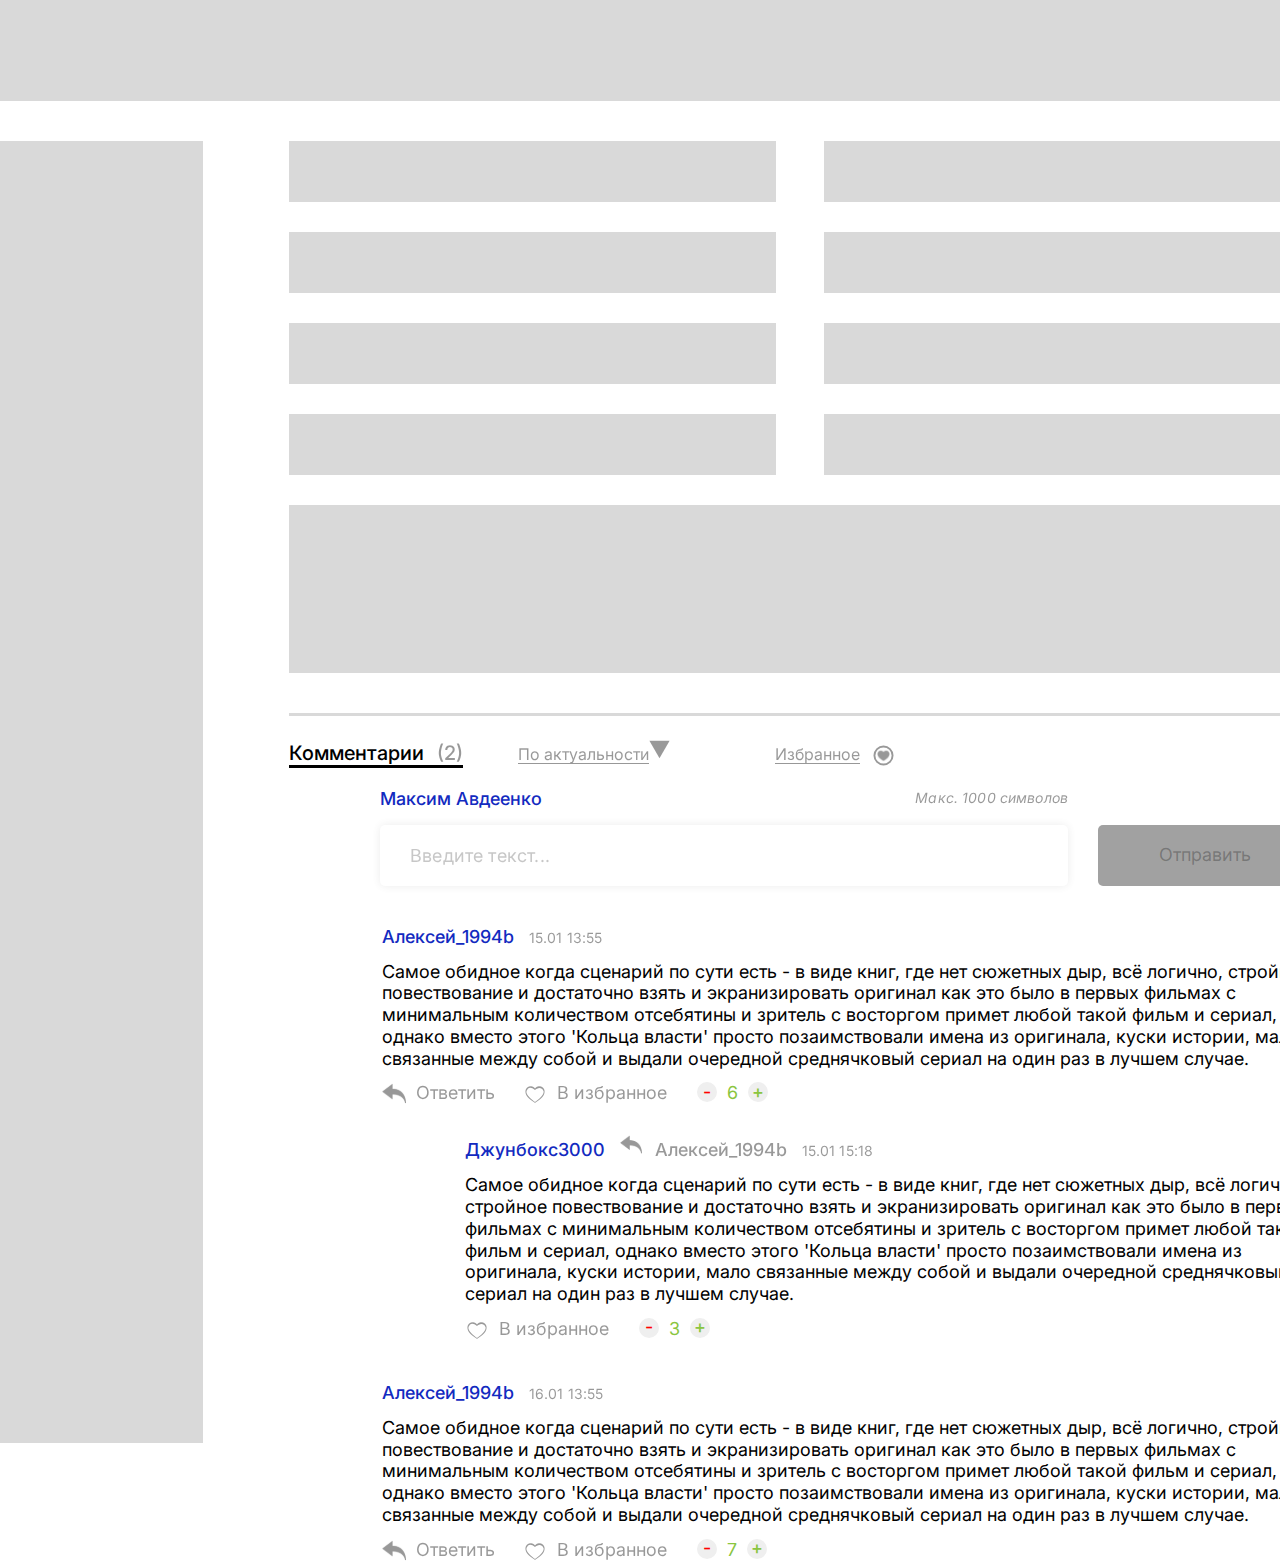
==== index.html @ 8e0c774a "Add files via upload" ====
<!DOCTYPE html>
<html lang="en">
  <head>
    <meta charset="UTF-8" />
    <meta name="viewport" content="width=device-width, initial-scale=1.0" />
    <link rel="preconnect" href="https://fonts.googleapis.com" />
    <link rel="preconnect" href="https://fonts.gstatic.com" crossorigin />
    <link
      href="https://fonts.googleapis.com/css2?family=Inter:ital,opsz,wght@0,14..32,100..900;1,14..32,100..900&family=Yeseva+One&display=swap"
      rel="stylesheet"
    />
    <link
      rel="stylesheet"
      media="screen and (min-width: 321px)"
      href="style\style.css"
    />

    <link
      rel="stylesheet"
      media="screen and (max-width: 320px)"
      href="style\styleMobile.css"
    />
    <title>Comment</title>
  </head>

  <body>
    <header></header>

    <main>
      <div class="main__left"></div>

      <div class="main__right">
        <div class="content">
          <div class="content_div_small" id="item-0"></div>
          <div class="content_div_small" id="item-1"></div>
          <div class="content_div_small" id="item-2"></div>
          <div class="content_div_small" id="item-3"></div>
          <div class="content_div_small" id="item-4"></div>
          <div class="content_div_small" id="item-5"></div>
          <div class="content_div_small" id="item-6"></div>
          <div class="content_div_small" id="item-7"></div>
          <div class="content_div_large" id="item-8"></div>
        </div>

        <div class="comments_block">
          <div class="title_comments">
            <div class="first">
              <p>Комментарии</p>
              <p>(80)</p>
            </div>
            <div class="sort_count">
              <div class="sort_name">
                <p>По количеству оценок</p>
                <img src="images\Arrow 1.svg" alt="strela" />
              </div>
              <div class="sort_btn">
                <div id="date">
                  <img src="images\check.png" alt="check" />
                  <p>По дате</p>
                </div>
                <div id="count_likes">
                  <img src="images\check.png" alt="check" />
                  <p>По количеству оценок</p>
                </div>
                <div id="actual">
                  <img src="images\check.png" alt="check" />
                  <p>По актуальности</p>
                </div>
                <div id="count_answers">
                  <img src="images\check.png" alt="check" />
                  <p>По количеству ответов</p>
                </div>
              </div>
            </div>
            <div class="favorites">
              <p>Избранное</p>
              <img src="images\Group 1171274238.svg" alt="hard" />
            </div>
          </div>

          <div class="comment_author blockFetch">
            <div class="avatar_author">
              <!-- <img src="images\author1.png" alt="author1" /> -->
            </div>
            <div class="text_on_message">
              <div class="name_author"><p>Максим Авдеенко</p></div>
              <div class="max_text"><p>Макс. 1000 символов</p></div>
            </div>
            <div class="form_send">
              <form id="send_comment">
                <label>
                  <input
                    class="message"
                    type="text"
                    placeholder="Введите текст..."
                    maxlength="1000"
                  />
                </label>
              </form>
            </div>
            <button class="send" type="submit" form="send_comment" disabled>
              Отправить
            </button>
          </div>

          <div class="allcomments">
            <div class="comment_people blockFetch">
              <div class="author_and_message">
                <div class="avatar_author">
                  <!-- <img src="images\author2.png" alt="author2" /> -->
                </div>
                <div class="author_and_text">
                  <div class="name_author"><p>Алексей_1994b</p></div>
                  <div class="date_and_time"><p>15.01 13:55</p></div>
                </div>
                <div class="comment_text">
                  <p>
                    Самое обидное когда сценарий по сути есть - в виде книг, где
                    нет сюжетных дыр, всё логично, стройное повествование и
                    достаточно взять и экранизировать оригинал как это было в
                    первых фильмах с минимальным количеством отсебятины и
                    зритель с восторгом примет любой такой фильм и сериал,
                    однако вместо этого 'Кольца власти' просто позаимствовали
                    имена из оригинала, куски истории, мало связанные между
                    собой и выдали очередной среднячковый сериал на один раз в
                    лучшем случае.
                  </p>
                </div>
                <div class="under_text">
                  <div>
                    <img src="images\otvet.svg" alt="otvet" />
                    <p>Ответить</p>
                  </div>
                  <div>
                    <img src="images\izbran.svg" alt="izbran" />
                    <p>В избранное</p>
                  </div>
                  <div>
                    <button>-</button>
                    <p class="number_likes">6</p>
                    <button>+</button>
                  </div>
                </div>
              </div>

              <div class="answer blockFetch">
                <div class="author_and_message">
                  <div class="avatar_author">
                    <!-- <img src="images\author3.png" alt="author3" /> -->
                  </div>
                  <div class="author_and_text author_and_text_answer">
                    <div class="name_author"><p>Джунбокс3000</p></div>
                    <div class="img_and_author">
                      <img src="images\otvet.svg" alt="otvet" />
                      <div class="name_author previously">
                        <p>Алексей_1994b</p>
                      </div>
                    </div>
                    <div class="date_and_time"><p>15.01 15:18</p></div>
                  </div>
                  <div class="comment_text">
                    <p>
                      Самое обидное когда сценарий по сути есть - в виде книг,
                      где нет сюжетных дыр, всё логично, стройное повествование
                      и достаточно взять и экранизировать оригинал как это было
                      в первых фильмах с минимальным количеством отсебятины и
                      зритель с восторгом примет любой такой фильм и сериал,
                      однако вместо этого 'Кольца власти' просто позаимствовали
                      имена из оригинала, куски истории, мало связанные между
                      собой и выдали очередной среднячковый сериал на один раз в
                      лучшем случае.
                    </p>
                  </div>
                  <div class="under_text under_text_answer">
                    <div>
                      <img src="images\izbran.svg" alt="izbran" />
                      <p>В избранное</p>
                    </div>
                    <div>
                      <button>-</button>
                      <p>3</p>
                      <button>+</button>
                    </div>
                  </div>
                </div>
              </div>
            </div>

            <div class="comment_people blockFetch">
              <div class="author_and_message">
                <div class="avatar_author">
                  <!-- <img src="images\author2.png" alt="author2" /> -->
                </div>
                <div class="author_and_text">
                  <div class="name_author"><p>Алексей_1994b</p></div>
                  <div class="date_and_time"><p>16.01 13:55</p></div>
                </div>
                <div class="comment_text">
                  <p>
                    Самое обидное когда сценарий по сути есть - в виде книг, где
                    нет сюжетных дыр, всё логично, стройное повествование и
                    достаточно взять и экранизировать оригинал как это было в
                    первых фильмах с минимальным количеством отсебятины и
                    зритель с восторгом примет любой такой фильм и сериал,
                    однако вместо этого 'Кольца власти' просто позаимствовали
                    имена из оригинала, куски истории, мало связанные между
                    собой и выдали очередной среднячковый сериал на один раз в
                    лучшем случае.
                  </p>
                </div>
                <div class="under_text">
                  <div>
                    <img src="images\otvet.svg" alt="otvet" />
                    <p>Ответить</p>
                  </div>
                  <div>
                    <img src="images\izbran.svg" alt="izbran" />
                    <p>В избранное</p>
                  </div>
                  <div>
                    <button>-</button>
                    <p class="number_likes">7</p>
                    <button>+</button>
                  </div>
                </div>
              </div>
            </div>
          </div>

          <div class="parent"></div>
        </div>
      </div>
    </main>

    <footer></footer>

    <script src="script.js"></script>
  </body>
</html>
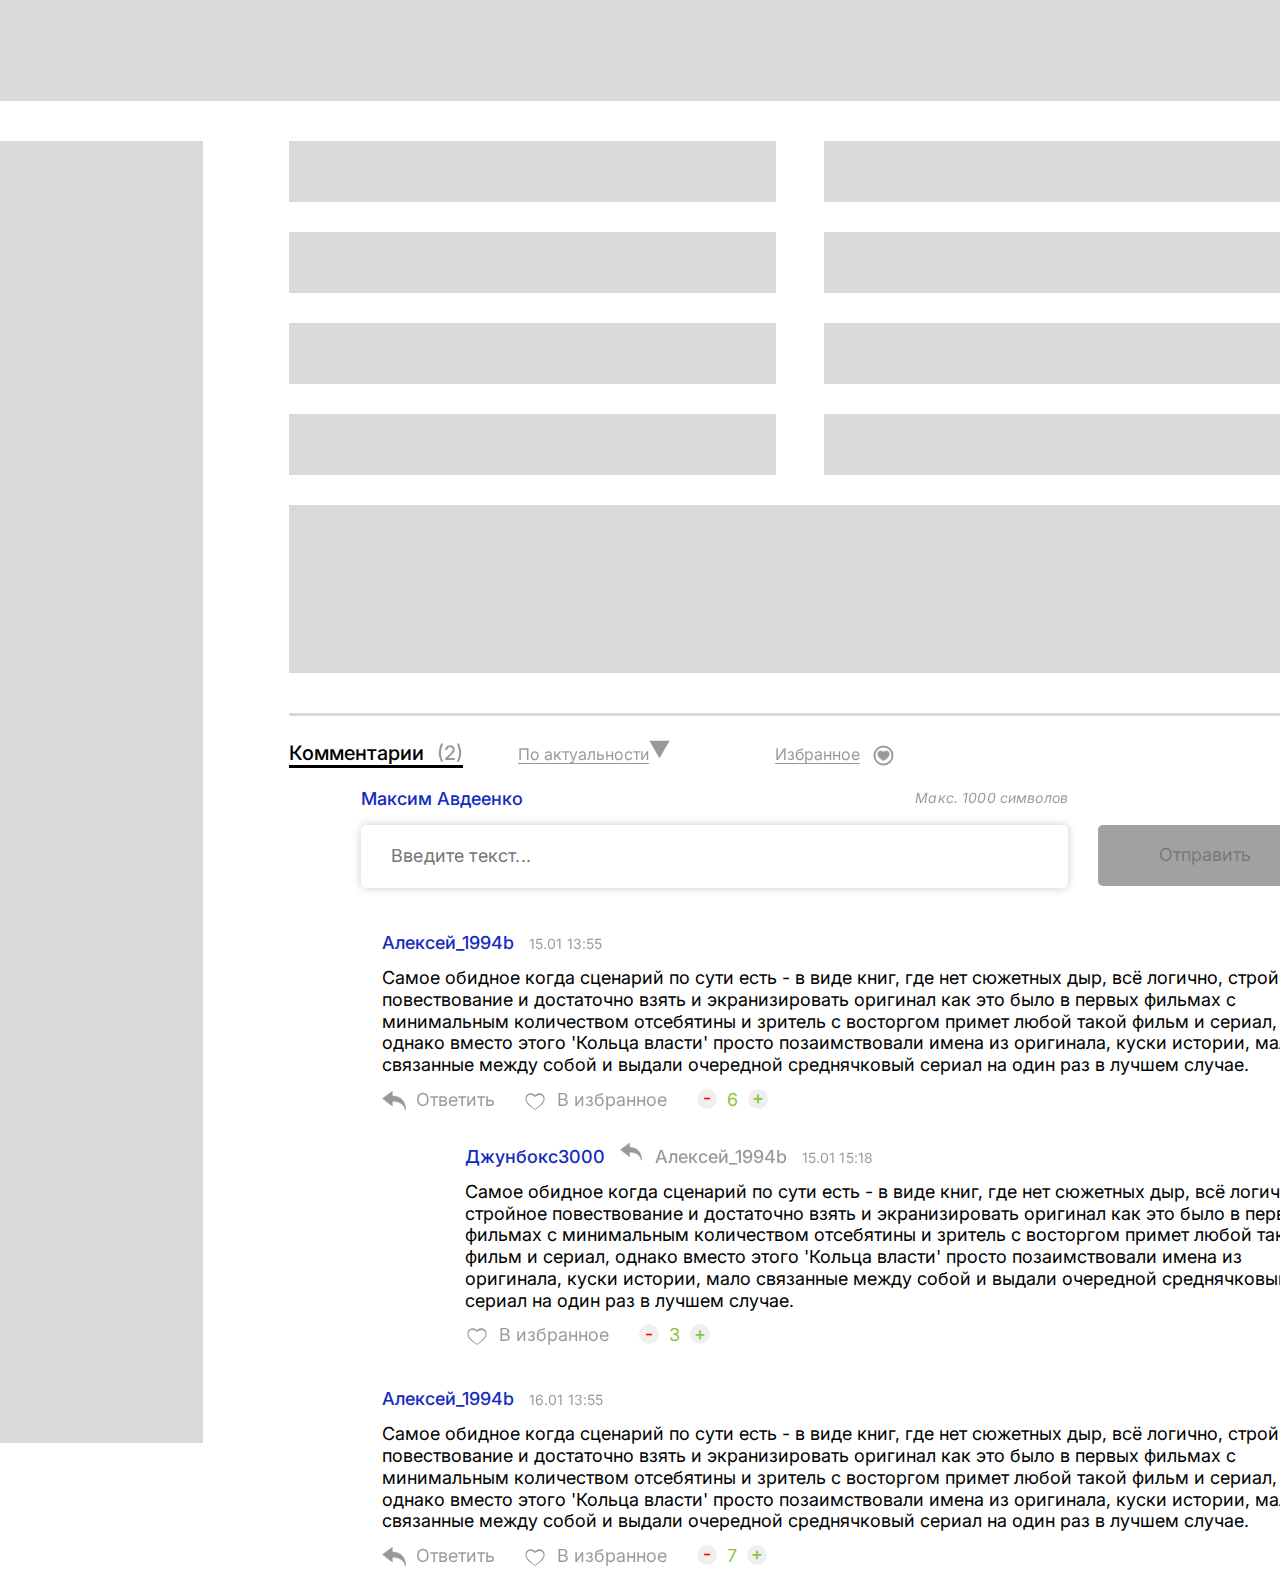
==== commit e5c6b65e: "Add files via upload" ====
--- a/index.html
+++ b/index.html
@@ -5,21 +5,10 @@
     <meta name="viewport" content="width=device-width, initial-scale=1.0" />
     <link rel="preconnect" href="https://fonts.googleapis.com" />
     <link rel="preconnect" href="https://fonts.gstatic.com" crossorigin />
-    <link
-      href="https://fonts.googleapis.com/css2?family=Inter:ital,opsz,wght@0,14..32,100..900;1,14..32,100..900&family=Yeseva+One&display=swap"
-      rel="stylesheet"
-    />
-    <link
-      rel="stylesheet"
-      media="screen and (min-width: 321px)"
-      href="style\style.css"
-    />
-
-    <link
-      rel="stylesheet"
-      media="screen and (max-width: 320px)"
-      href="style\styleMobile.css"
-    />
+    <link href="https://fonts.googleapis.com/css2?family=Inter:ital,opsz,wght@0,14..32,100..900;1,14..32,100..900&family=Yeseva+One&display=swap" rel="stylesheet" />
+    <link rel="stylesheet" media="screen and (min-width: 321px)" href="style\style.css" />
+
+    <link rel="stylesheet" media="screen and (max-width: 320px)" href="style\styleMobile.css" />
     <title>Comment</title>
   </head>
 
@@ -86,21 +75,15 @@
               <div class="name_author"><p>Максим Авдеенко</p></div>
               <div class="max_text"><p>Макс. 1000 символов</p></div>
             </div>
+            <div class="warning_text"><p>Слишком длинное сообщение</p></div>
             <div class="form_send">
               <form id="send_comment">
                 <label>
-                  <input
-                    class="message"
-                    type="text"
-                    placeholder="Введите текст..."
-                    maxlength="1000"
-                  />
+                  <textarea class="message" type="text" placeholder="Введите текст..."></textarea>
                 </label>
               </form>
             </div>
-            <button class="send" type="submit" form="send_comment" disabled>
-              Отправить
-            </button>
+            <button class="send" type="submit" form="send_comment" disabled>Отправить</button>
           </div>
 
           <div class="allcomments">
@@ -115,15 +98,8 @@
                 </div>
                 <div class="comment_text">
                   <p>
-                    Самое обидное когда сценарий по сути есть - в виде книг, где
-                    нет сюжетных дыр, всё логично, стройное повествование и
-                    достаточно взять и экранизировать оригинал как это было в
-                    первых фильмах с минимальным количеством отсебятины и
-                    зритель с восторгом примет любой такой фильм и сериал,
-                    однако вместо этого 'Кольца власти' просто позаимствовали
-                    имена из оригинала, куски истории, мало связанные между
-                    собой и выдали очередной среднячковый сериал на один раз в
-                    лучшем случае.
+                    Самое обидное когда сценарий по сути есть - в виде книг, где нет сюжетных дыр, всё логично, стройное повествование и достаточно взять и экранизировать оригинал как это было в первых фильмах с минимальным количеством отсебятины и зритель с восторгом примет любой такой фильм и
+                    сериал, однако вместо этого 'Кольца власти' просто позаимствовали имена из оригинала, куски истории, мало связанные между собой и выдали очередной среднячковый сериал на один раз в лучшем случае.
                   </p>
                 </div>
                 <div class="under_text">
@@ -160,15 +136,8 @@
                   </div>
                   <div class="comment_text">
                     <p>
-                      Самое обидное когда сценарий по сути есть - в виде книг,
-                      где нет сюжетных дыр, всё логично, стройное повествование
-                      и достаточно взять и экранизировать оригинал как это было
-                      в первых фильмах с минимальным количеством отсебятины и
-                      зритель с восторгом примет любой такой фильм и сериал,
-                      однако вместо этого 'Кольца власти' просто позаимствовали
-                      имена из оригинала, куски истории, мало связанные между
-                      собой и выдали очередной среднячковый сериал на один раз в
-                      лучшем случае.
+                      Самое обидное когда сценарий по сути есть - в виде книг, где нет сюжетных дыр, всё логично, стройное повествование и достаточно взять и экранизировать оригинал как это было в первых фильмах с минимальным количеством отсебятины и зритель с восторгом примет любой такой фильм и
+                      сериал, однако вместо этого 'Кольца власти' просто позаимствовали имена из оригинала, куски истории, мало связанные между собой и выдали очередной среднячковый сериал на один раз в лучшем случае.
                     </p>
                   </div>
                   <div class="under_text under_text_answer">
@@ -197,15 +166,8 @@
                 </div>
                 <div class="comment_text">
                   <p>
-                    Самое обидное когда сценарий по сути есть - в виде книг, где
-                    нет сюжетных дыр, всё логично, стройное повествование и
-                    достаточно взять и экранизировать оригинал как это было в
-                    первых фильмах с минимальным количеством отсебятины и
-                    зритель с восторгом примет любой такой фильм и сериал,
-                    однако вместо этого 'Кольца власти' просто позаимствовали
-                    имена из оригинала, куски истории, мало связанные между
-                    собой и выдали очередной среднячковый сериал на один раз в
-                    лучшем случае.
+                    Самое обидное когда сценарий по сути есть - в виде книг, где нет сюжетных дыр, всё логично, стройное повествование и достаточно взять и экранизировать оригинал как это было в первых фильмах с минимальным количеством отсебятины и зритель с восторгом примет любой такой фильм и
+                    сериал, однако вместо этого 'Кольца власти' просто позаимствовали имена из оригинала, куски истории, мало связанные между собой и выдали очередной среднячковый сериал на один раз в лучшем случае.
                   </p>
                 </div>
                 <div class="under_text">
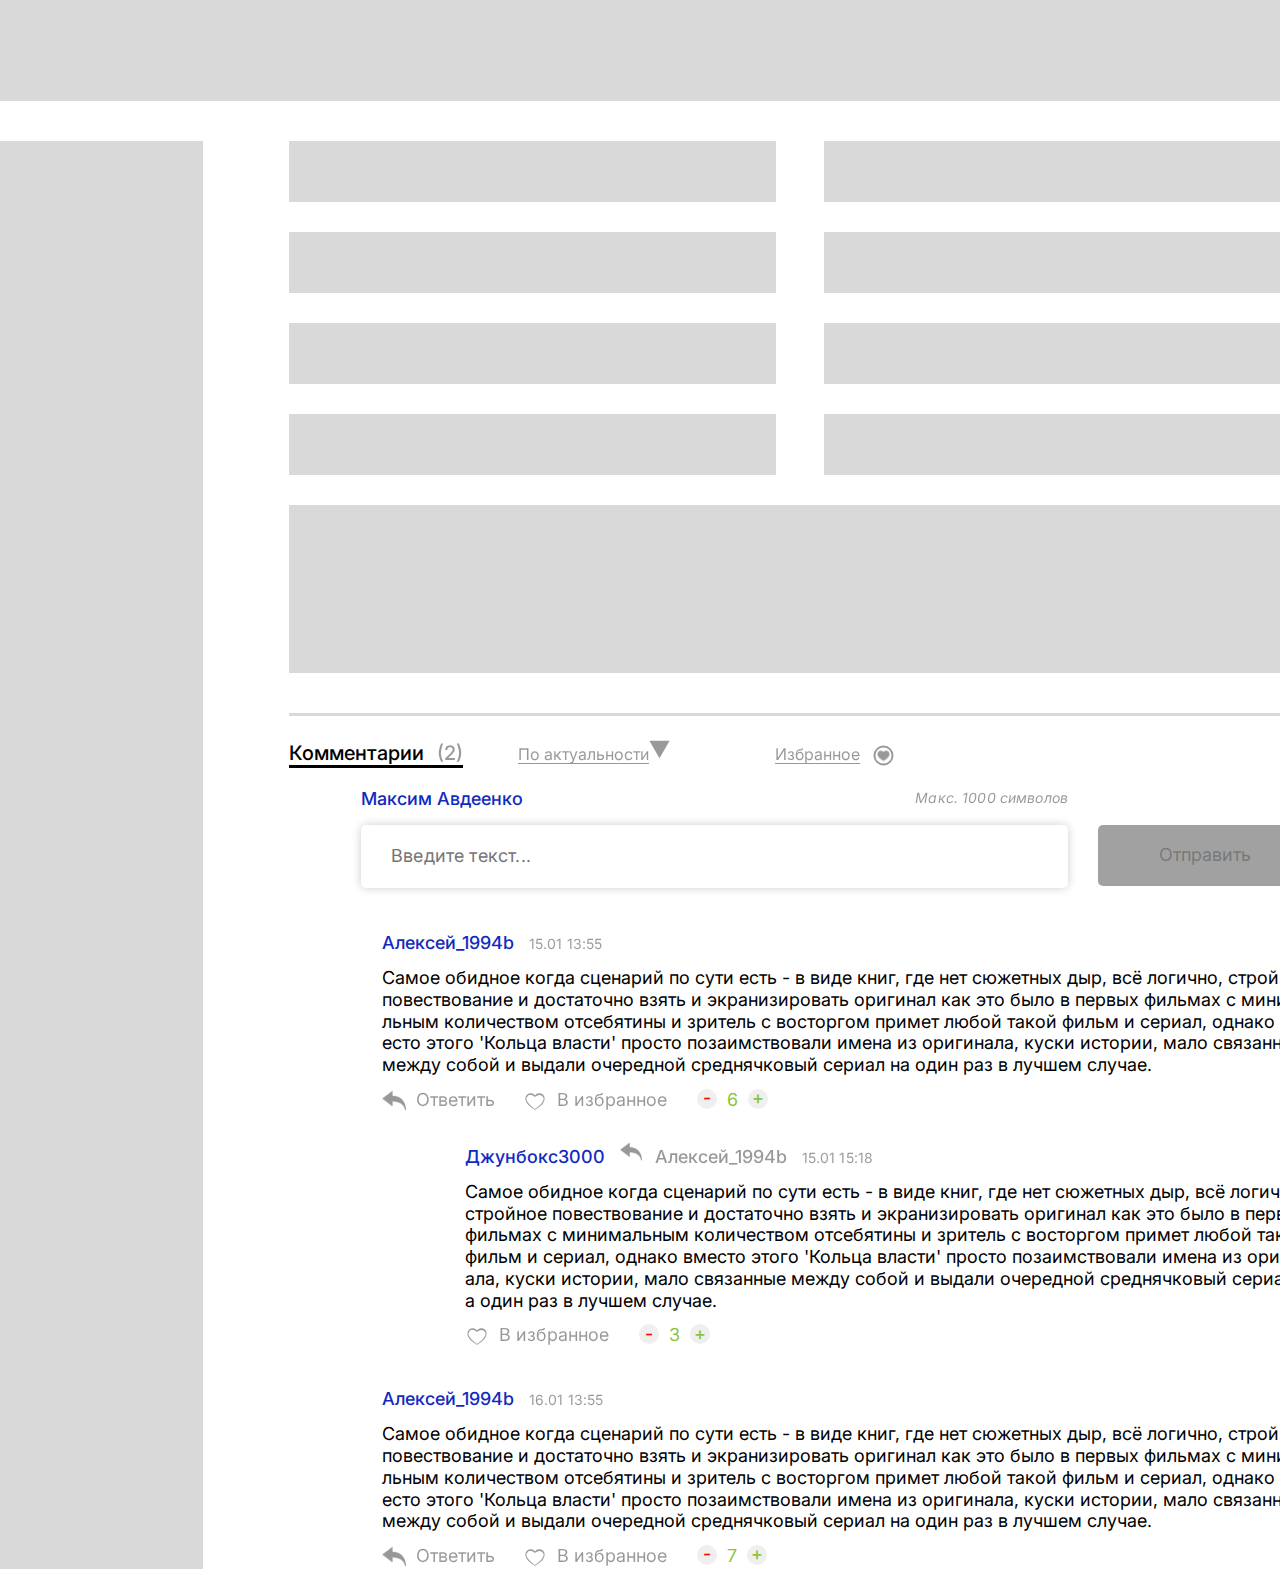
==== commit ad46b3df: "Add files via upload" ====
--- a/index.html
+++ b/index.html
@@ -68,11 +68,9 @@
           </div>
 
           <div class="comment_author blockFetch">
-            <div class="avatar_author">
-              <!-- <img src="images\author1.png" alt="author1" /> -->
-            </div>
+            <div id="avatar" class="avatar_author"></div>
             <div class="text_on_message">
-              <div class="name_author"><p>Максим Авдеенко</p></div>
+              <div id="name" class="name_author"><p>Максим Авдеенко</p></div>
               <div class="max_text"><p>Макс. 1000 символов</p></div>
             </div>
             <div class="warning_text"><p>Слишком длинное сообщение</p></div>
@@ -83,7 +81,7 @@
                 </label>
               </form>
             </div>
-            <button class="send" type="submit" form="send_comment" disabled>Отправить</button>
+            <button class="send" type="button" form="send_comment" disabled>Отправить</button>
           </div>
 
           <div class="allcomments">
@@ -103,7 +101,7 @@
                   </p>
                 </div>
                 <div class="under_text">
-                  <div>
+                  <div class="button_answer">
                     <img src="images\otvet.svg" alt="otvet" />
                     <p>Ответить</p>
                   </div>
@@ -171,7 +169,7 @@
                   </p>
                 </div>
                 <div class="under_text">
-                  <div>
+                  <div class="button_answer">
                     <img src="images\otvet.svg" alt="otvet" />
                     <p>Ответить</p>
                   </div>
@@ -188,8 +186,6 @@
               </div>
             </div>
           </div>
-
-          <div class="parent"></div>
         </div>
       </div>
     </main>
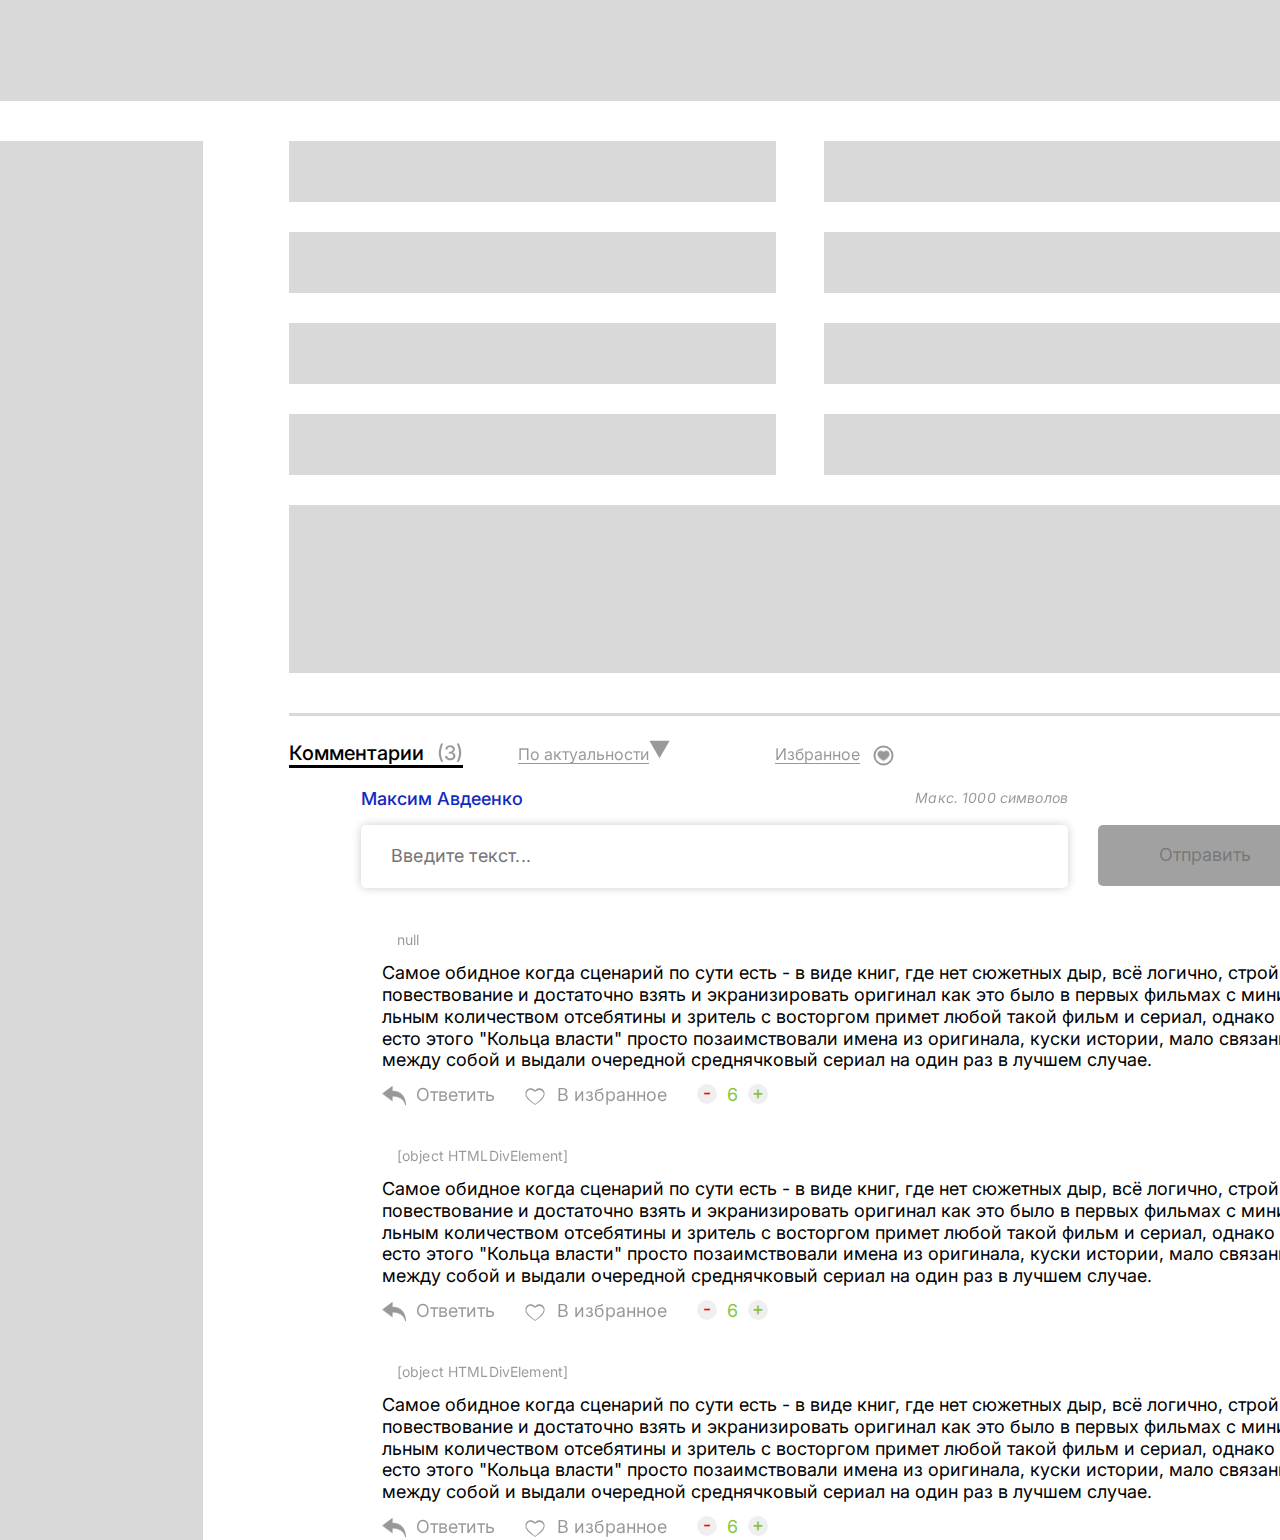
==== commit 0e1ff960: "Add files via upload" ====
--- a/index.html
+++ b/index.html
@@ -5,10 +5,21 @@
     <meta name="viewport" content="width=device-width, initial-scale=1.0" />
     <link rel="preconnect" href="https://fonts.googleapis.com" />
     <link rel="preconnect" href="https://fonts.gstatic.com" crossorigin />
-    <link href="https://fonts.googleapis.com/css2?family=Inter:ital,opsz,wght@0,14..32,100..900;1,14..32,100..900&family=Yeseva+One&display=swap" rel="stylesheet" />
-    <link rel="stylesheet" media="screen and (min-width: 321px)" href="style\style.css" />
-
-    <link rel="stylesheet" media="screen and (max-width: 320px)" href="style\styleMobile.css" />
+    <link
+      href="https://fonts.googleapis.com/css2?family=Inter:ital,opsz,wght@0,14..32,100..900;1,14..32,100..900&family=Yeseva+One&display=swap"
+      rel="stylesheet"
+    />
+    <link
+      rel="stylesheet"
+      media="screen and (min-width: 321px)"
+      href="style\style.css"
+    />
+
+    <link
+      rel="stylesheet"
+      media="screen and (max-width: 320px)"
+      href="style\styleMobile.css"
+    />
     <title>Comment</title>
   </head>
 
@@ -77,27 +88,38 @@
             <div class="form_send">
               <form id="send_comment">
                 <label>
-                  <textarea class="message" type="text" placeholder="Введите текст..."></textarea>
+                  <textarea
+                    class="message"
+                    type="text"
+                    placeholder="Введите текст..."
+                  ></textarea>
                 </label>
               </form>
             </div>
-            <button class="send" type="button" form="send_comment" disabled>Отправить</button>
+            <button class="send" type="button" form="send_comment" disabled>
+              Отправить
+            </button>
           </div>
 
           <div class="allcomments">
-            <div class="comment_people blockFetch">
+            <!-- <div class="comment_people blockFetch">
               <div class="author_and_message">
-                <div class="avatar_author">
-                  <!-- <img src="images\author2.png" alt="author2" /> -->
-                </div>
+                <div class="avatar_author"></div>
                 <div class="author_and_text">
                   <div class="name_author"><p>Алексей_1994b</p></div>
                   <div class="date_and_time"><p>15.01 13:55</p></div>
                 </div>
                 <div class="comment_text">
                   <p>
-                    Самое обидное когда сценарий по сути есть - в виде книг, где нет сюжетных дыр, всё логично, стройное повествование и достаточно взять и экранизировать оригинал как это было в первых фильмах с минимальным количеством отсебятины и зритель с восторгом примет любой такой фильм и
-                    сериал, однако вместо этого 'Кольца власти' просто позаимствовали имена из оригинала, куски истории, мало связанные между собой и выдали очередной среднячковый сериал на один раз в лучшем случае.
+                    Самое обидное когда сценарий по сути есть - в виде книг, где
+                    нет сюжетных дыр, всё логично, стройное повествование и
+                    достаточно взять и экранизировать оригинал как это было в
+                    первых фильмах с минимальным количеством отсебятины и
+                    зритель с восторгом примет любой такой фильм и сериал,
+                    однако вместо этого 'Кольца власти' просто позаимствовали
+                    имена из оригинала, куски истории, мало связанные между
+                    собой и выдали очередной среднячковый сериал на один раз в
+                    лучшем случае.
                   </p>
                 </div>
                 <div class="under_text">
@@ -115,13 +137,11 @@
                     <button>+</button>
                   </div>
                 </div>
-              </div>
-
-              <div class="answer blockFetch">
+              </div> -->
+
+            <!-- <div class="answer blockFetch">
                 <div class="author_and_message">
-                  <div class="avatar_author">
-                    <!-- <img src="images\author3.png" alt="author3" /> -->
-                  </div>
+                  <div class="avatar_author"></div>
                   <div class="author_and_text author_and_text_answer">
                     <div class="name_author"><p>Джунбокс3000</p></div>
                     <div class="img_and_author">
@@ -134,8 +154,15 @@
                   </div>
                   <div class="comment_text">
                     <p>
-                      Самое обидное когда сценарий по сути есть - в виде книг, где нет сюжетных дыр, всё логично, стройное повествование и достаточно взять и экранизировать оригинал как это было в первых фильмах с минимальным количеством отсебятины и зритель с восторгом примет любой такой фильм и
-                      сериал, однако вместо этого 'Кольца власти' просто позаимствовали имена из оригинала, куски истории, мало связанные между собой и выдали очередной среднячковый сериал на один раз в лучшем случае.
+                      Самое обидное когда сценарий по сути есть - в виде книг,
+                      где нет сюжетных дыр, всё логично, стройное повествование
+                      и достаточно взять и экранизировать оригинал как это было
+                      в первых фильмах с минимальным количеством отсебятины и
+                      зритель с восторгом примет любой такой фильм и сериал,
+                      однако вместо этого 'Кольца власти' просто позаимствовали
+                      имена из оригинала, куски истории, мало связанные между
+                      собой и выдали очередной среднячковый сериал на один раз в
+                      лучшем случае.
                     </p>
                   </div>
                   <div class="under_text under_text_answer">
@@ -151,21 +178,26 @@
                   </div>
                 </div>
               </div>
-            </div>
-
-            <div class="comment_people blockFetch">
+            </div> -->
+
+            <!-- <div class="comment_people blockFetch">
               <div class="author_and_message">
-                <div class="avatar_author">
-                  <!-- <img src="images\author2.png" alt="author2" /> -->
-                </div>
+                <div class="avatar_author"></div>
                 <div class="author_and_text">
                   <div class="name_author"><p>Алексей_1994b</p></div>
                   <div class="date_and_time"><p>16.01 13:55</p></div>
                 </div>
                 <div class="comment_text">
                   <p>
-                    Самое обидное когда сценарий по сути есть - в виде книг, где нет сюжетных дыр, всё логично, стройное повествование и достаточно взять и экранизировать оригинал как это было в первых фильмах с минимальным количеством отсебятины и зритель с восторгом примет любой такой фильм и
-                    сериал, однако вместо этого 'Кольца власти' просто позаимствовали имена из оригинала, куски истории, мало связанные между собой и выдали очередной среднячковый сериал на один раз в лучшем случае.
+                    Самое обидное когда сценарий по сути есть - в виде книг, где
+                    нет сюжетных дыр, всё логично, стройное повествование и
+                    достаточно взять и экранизировать оригинал как это было в
+                    первых фильмах с минимальным количеством отсебятины и
+                    зритель с восторгом примет любой такой фильм и сериал,
+                    однако вместо этого 'Кольца власти' просто позаимствовали
+                    имена из оригинала, куски истории, мало связанные между
+                    собой и выдали очередной среднячковый сериал на один раз в
+                    лучшем случае.
                   </p>
                 </div>
                 <div class="under_text">
@@ -184,7 +216,7 @@
                   </div>
                 </div>
               </div>
-            </div>
+            </div> -->
           </div>
         </div>
       </div>
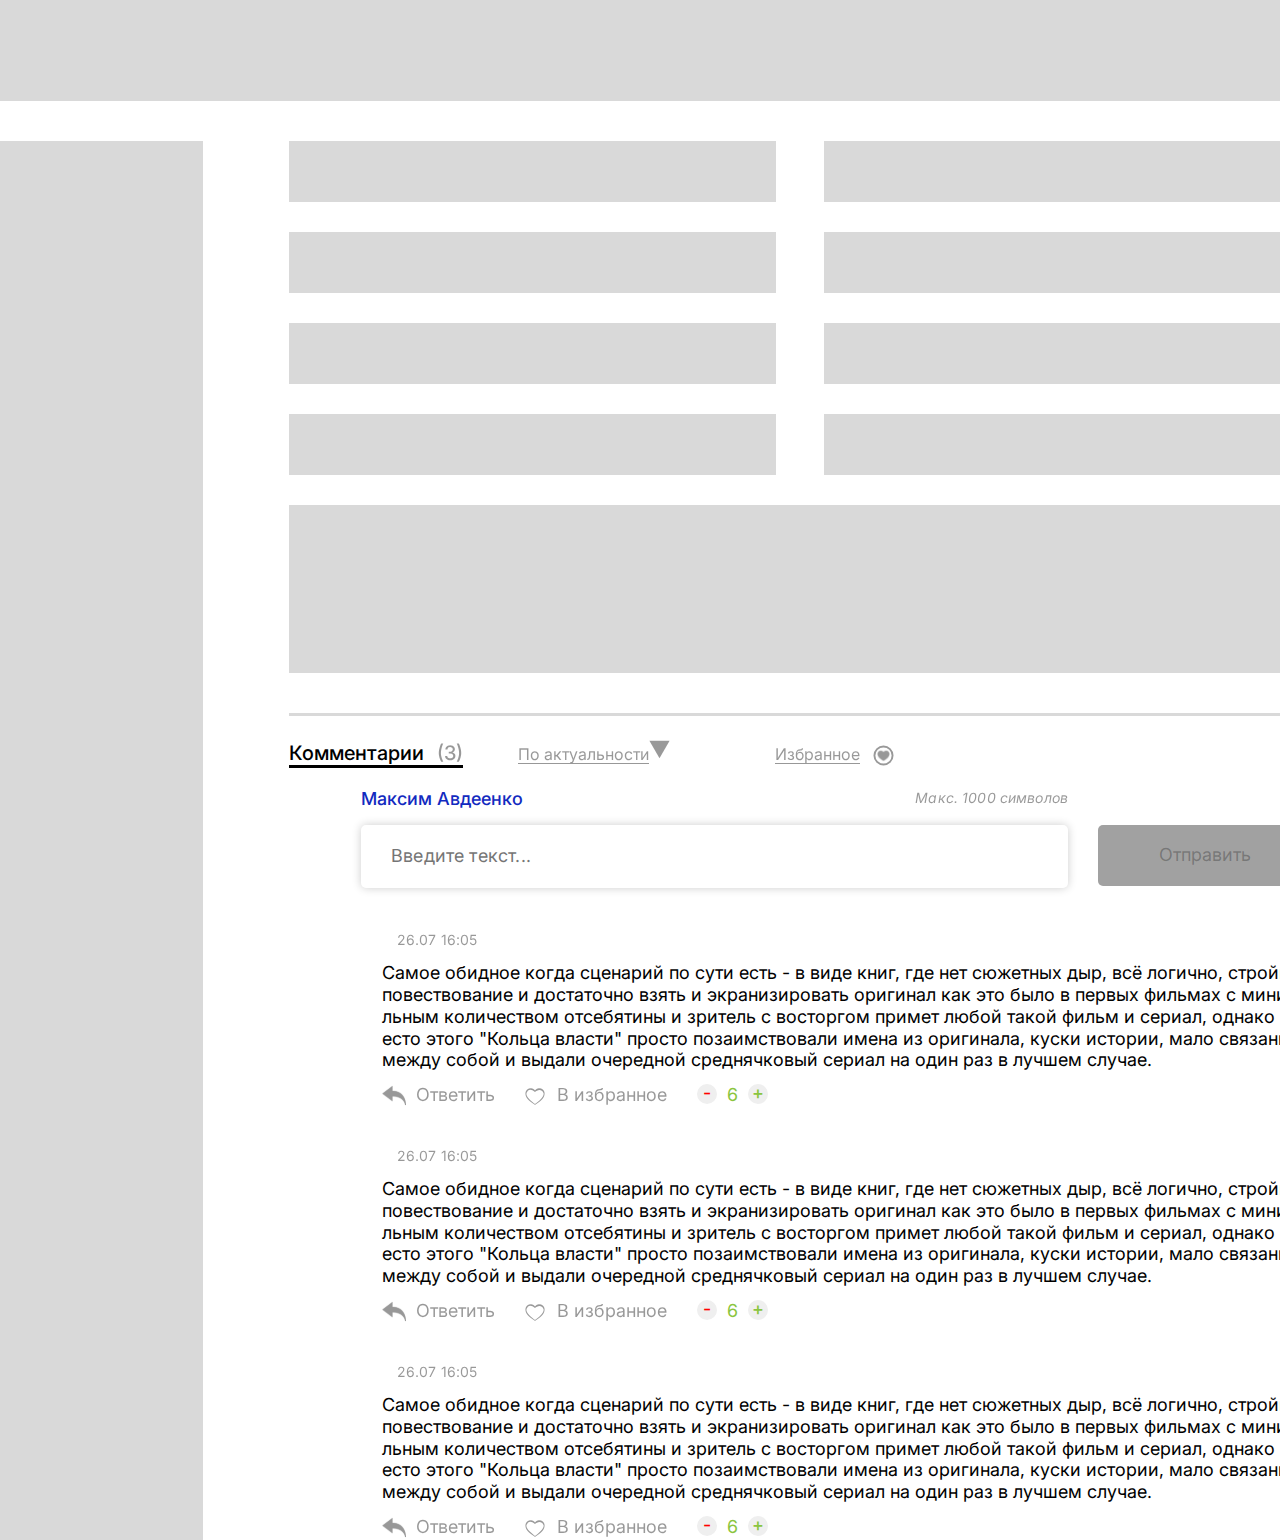
==== commit 21439634: "Add files via upload" ====
--- a/index.html
+++ b/index.html
@@ -5,21 +5,10 @@
     <meta name="viewport" content="width=device-width, initial-scale=1.0" />
     <link rel="preconnect" href="https://fonts.googleapis.com" />
     <link rel="preconnect" href="https://fonts.gstatic.com" crossorigin />
-    <link
-      href="https://fonts.googleapis.com/css2?family=Inter:ital,opsz,wght@0,14..32,100..900;1,14..32,100..900&family=Yeseva+One&display=swap"
-      rel="stylesheet"
-    />
-    <link
-      rel="stylesheet"
-      media="screen and (min-width: 321px)"
-      href="style\style.css"
-    />
-
-    <link
-      rel="stylesheet"
-      media="screen and (max-width: 320px)"
-      href="style\styleMobile.css"
-    />
+    <link href="https://fonts.googleapis.com/css2?family=Inter:ital,opsz,wght@0,14..32,100..900;1,14..32,100..900&family=Yeseva+One&display=swap" rel="stylesheet" />
+    <link rel="stylesheet" media="screen and (min-width: 321px)" href="style\style.css" />
+
+    <link rel="stylesheet" media="screen and (max-width: 320px)" href="style\styleMobile.css" />
     <title>Comment</title>
   </head>
 
@@ -88,17 +77,11 @@
             <div class="form_send">
               <form id="send_comment">
                 <label>
-                  <textarea
-                    class="message"
-                    type="text"
-                    placeholder="Введите текст..."
-                  ></textarea>
+                  <textarea class="message" type="text" placeholder="Введите текст..."></textarea>
                 </label>
               </form>
             </div>
-            <button class="send" type="button" form="send_comment" disabled>
-              Отправить
-            </button>
+            <button class="send" type="button" form="send_comment" disabled>Отправить</button>
           </div>
 
           <div class="allcomments">
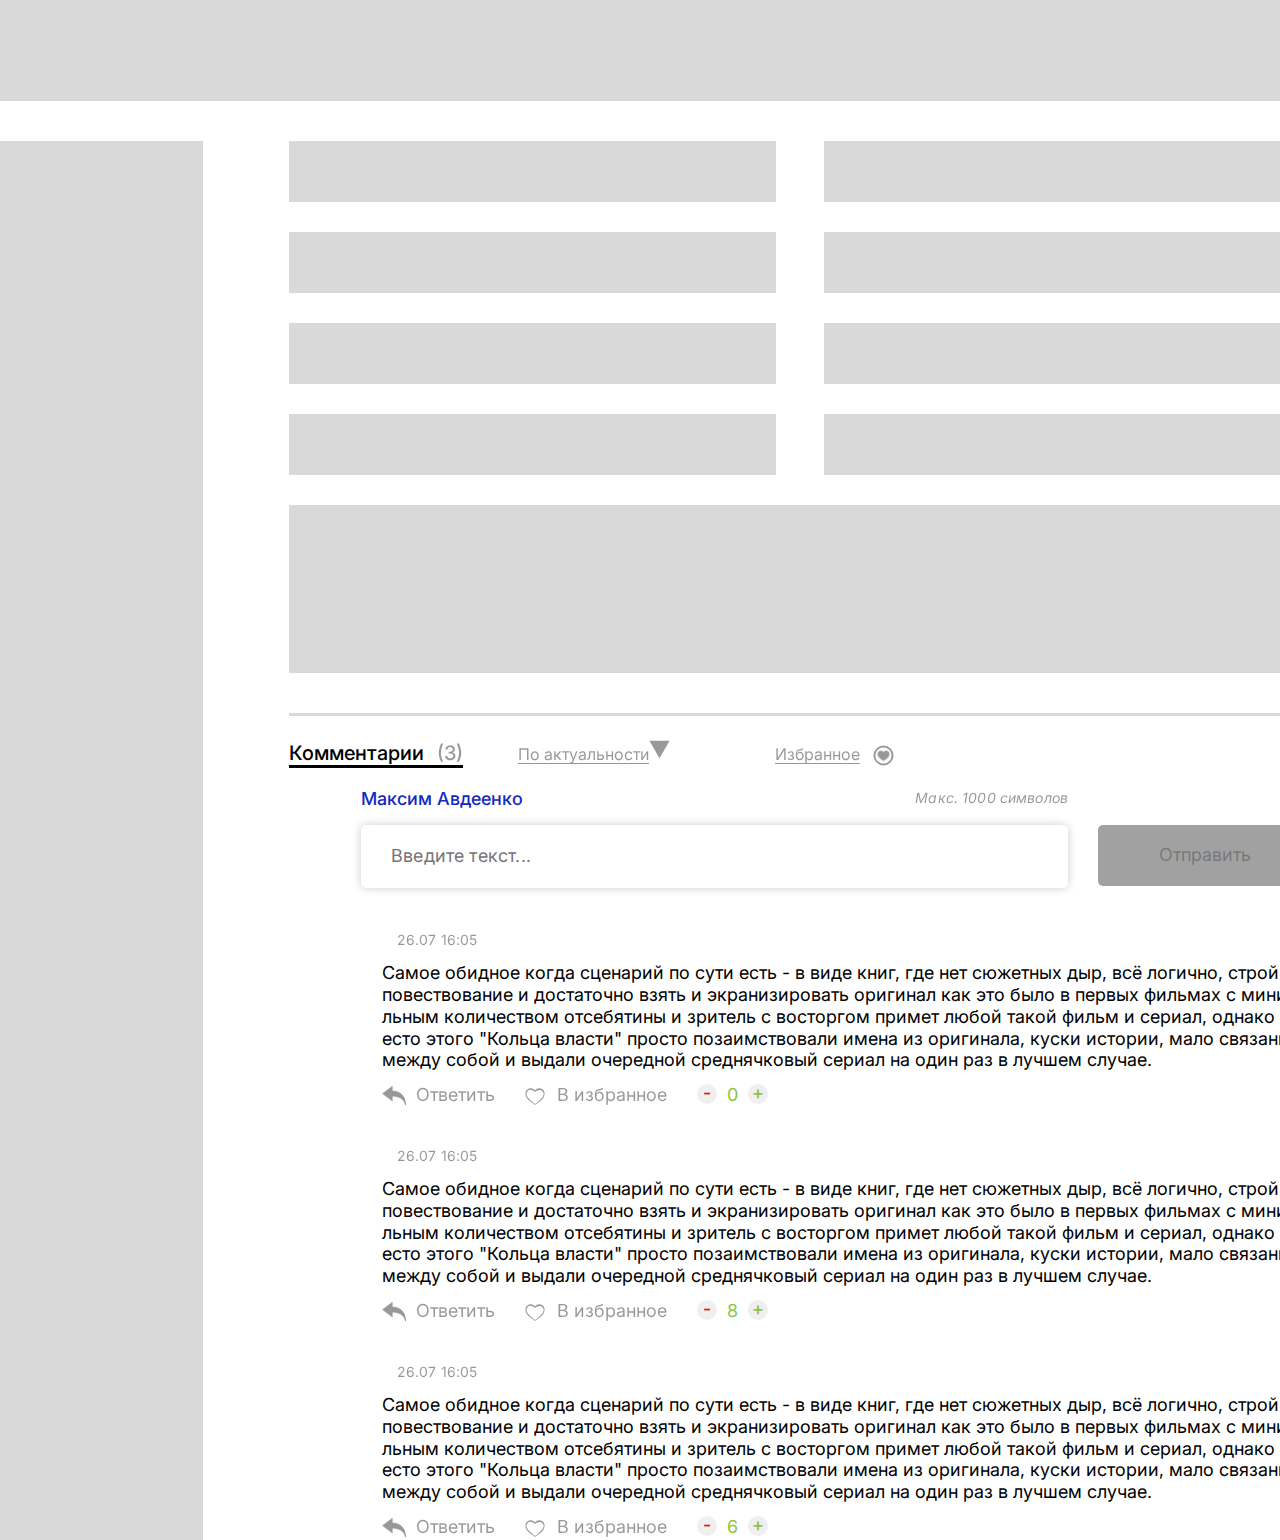
==== commit bf6ce016: "Add files via upload" ====
--- a/index.html
+++ b/index.html
@@ -84,123 +84,7 @@
             <button class="send" type="button" form="send_comment" disabled>Отправить</button>
           </div>
 
-          <div class="allcomments">
-            <!-- <div class="comment_people blockFetch">
-              <div class="author_and_message">
-                <div class="avatar_author"></div>
-                <div class="author_and_text">
-                  <div class="name_author"><p>Алексей_1994b</p></div>
-                  <div class="date_and_time"><p>15.01 13:55</p></div>
-                </div>
-                <div class="comment_text">
-                  <p>
-                    Самое обидное когда сценарий по сути есть - в виде книг, где
-                    нет сюжетных дыр, всё логично, стройное повествование и
-                    достаточно взять и экранизировать оригинал как это было в
-                    первых фильмах с минимальным количеством отсебятины и
-                    зритель с восторгом примет любой такой фильм и сериал,
-                    однако вместо этого 'Кольца власти' просто позаимствовали
-                    имена из оригинала, куски истории, мало связанные между
-                    собой и выдали очередной среднячковый сериал на один раз в
-                    лучшем случае.
-                  </p>
-                </div>
-                <div class="under_text">
-                  <div class="button_answer">
-                    <img src="images\otvet.svg" alt="otvet" />
-                    <p>Ответить</p>
-                  </div>
-                  <div>
-                    <img src="images\izbran.svg" alt="izbran" />
-                    <p>В избранное</p>
-                  </div>
-                  <div>
-                    <button>-</button>
-                    <p class="number_likes">6</p>
-                    <button>+</button>
-                  </div>
-                </div>
-              </div> -->
-
-            <!-- <div class="answer blockFetch">
-                <div class="author_and_message">
-                  <div class="avatar_author"></div>
-                  <div class="author_and_text author_and_text_answer">
-                    <div class="name_author"><p>Джунбокс3000</p></div>
-                    <div class="img_and_author">
-                      <img src="images\otvet.svg" alt="otvet" />
-                      <div class="name_author previously">
-                        <p>Алексей_1994b</p>
-                      </div>
-                    </div>
-                    <div class="date_and_time"><p>15.01 15:18</p></div>
-                  </div>
-                  <div class="comment_text">
-                    <p>
-                      Самое обидное когда сценарий по сути есть - в виде книг,
-                      где нет сюжетных дыр, всё логично, стройное повествование
-                      и достаточно взять и экранизировать оригинал как это было
-                      в первых фильмах с минимальным количеством отсебятины и
-                      зритель с восторгом примет любой такой фильм и сериал,
-                      однако вместо этого 'Кольца власти' просто позаимствовали
-                      имена из оригинала, куски истории, мало связанные между
-                      собой и выдали очередной среднячковый сериал на один раз в
-                      лучшем случае.
-                    </p>
-                  </div>
-                  <div class="under_text under_text_answer">
-                    <div>
-                      <img src="images\izbran.svg" alt="izbran" />
-                      <p>В избранное</p>
-                    </div>
-                    <div>
-                      <button>-</button>
-                      <p>3</p>
-                      <button>+</button>
-                    </div>
-                  </div>
-                </div>
-              </div>
-            </div> -->
-
-            <!-- <div class="comment_people blockFetch">
-              <div class="author_and_message">
-                <div class="avatar_author"></div>
-                <div class="author_and_text">
-                  <div class="name_author"><p>Алексей_1994b</p></div>
-                  <div class="date_and_time"><p>16.01 13:55</p></div>
-                </div>
-                <div class="comment_text">
-                  <p>
-                    Самое обидное когда сценарий по сути есть - в виде книг, где
-                    нет сюжетных дыр, всё логично, стройное повествование и
-                    достаточно взять и экранизировать оригинал как это было в
-                    первых фильмах с минимальным количеством отсебятины и
-                    зритель с восторгом примет любой такой фильм и сериал,
-                    однако вместо этого 'Кольца власти' просто позаимствовали
-                    имена из оригинала, куски истории, мало связанные между
-                    собой и выдали очередной среднячковый сериал на один раз в
-                    лучшем случае.
-                  </p>
-                </div>
-                <div class="under_text">
-                  <div class="button_answer">
-                    <img src="images\otvet.svg" alt="otvet" />
-                    <p>Ответить</p>
-                  </div>
-                  <div>
-                    <img src="images\izbran.svg" alt="izbran" />
-                    <p>В избранное</p>
-                  </div>
-                  <div>
-                    <button>-</button>
-                    <p class="number_likes">7</p>
-                    <button>+</button>
-                  </div>
-                </div>
-              </div>
-            </div> -->
-          </div>
+          <div class="allcomments"></div>
         </div>
       </div>
     </main>
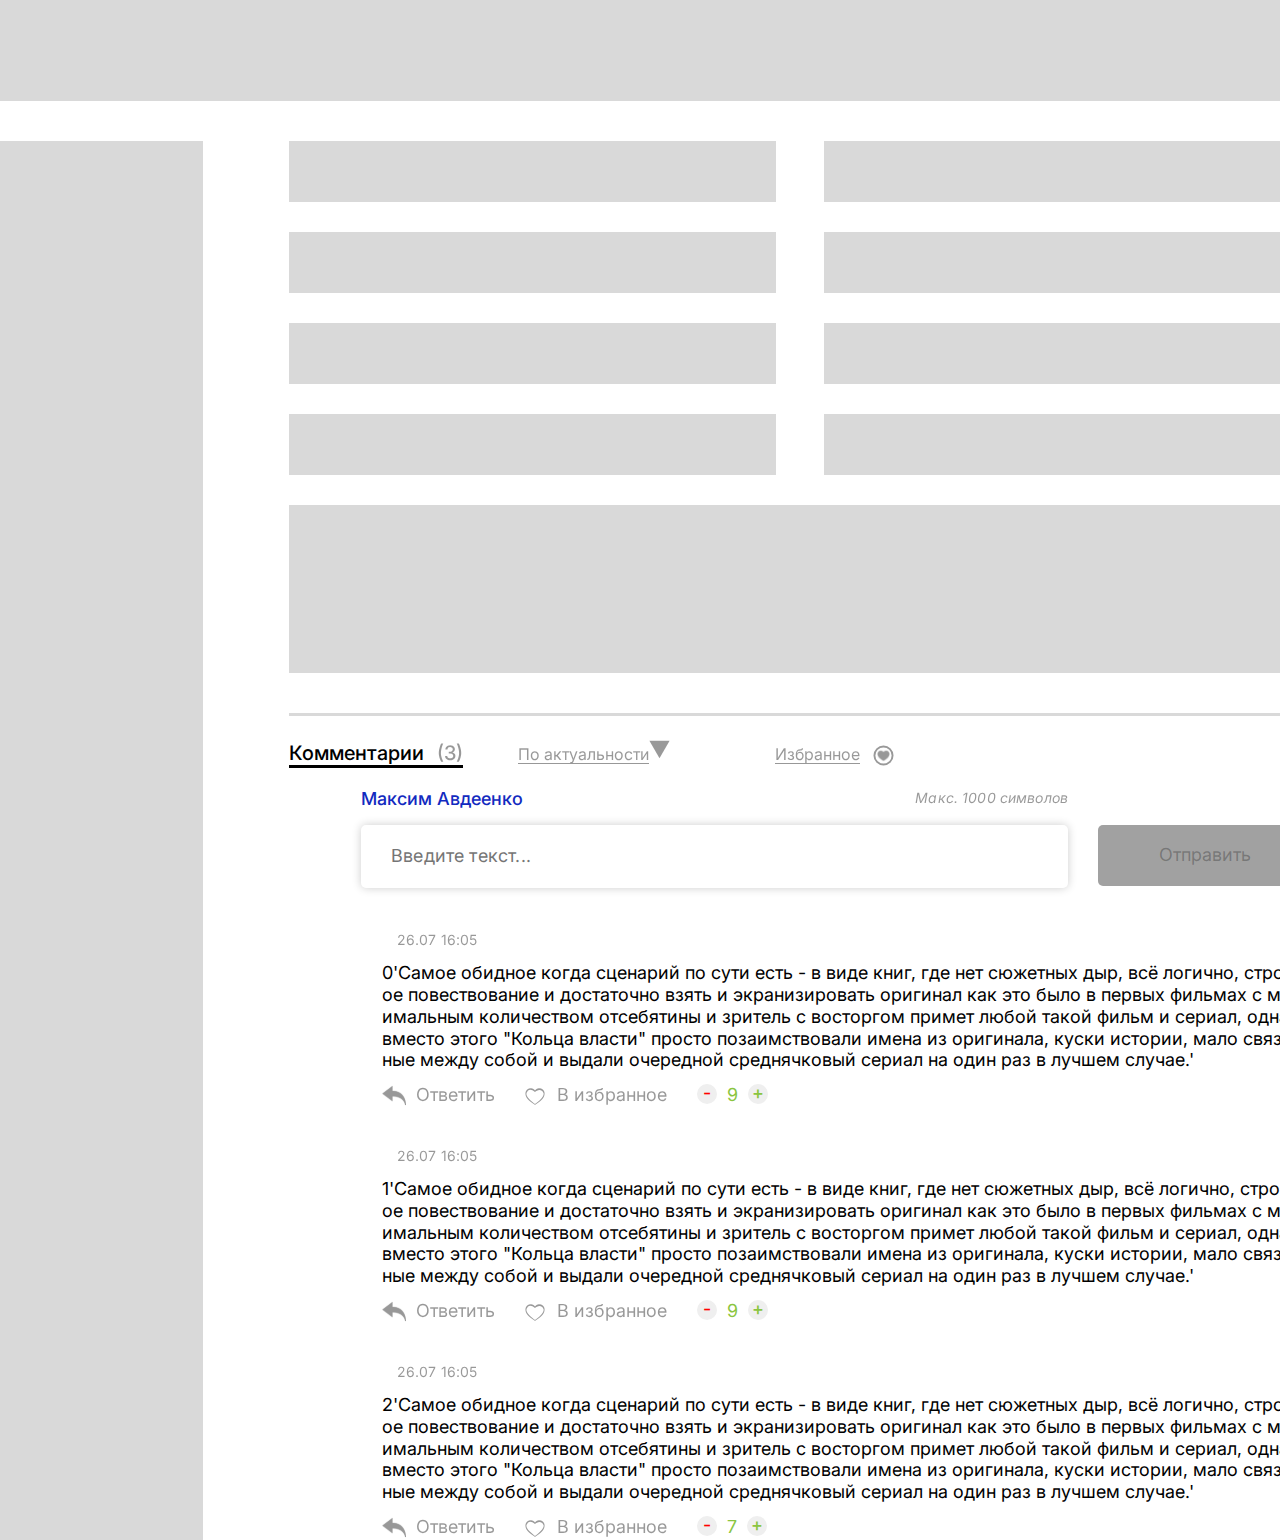
==== commit 083cebb3: "Add files via upload" ====
--- a/index.html
+++ b/index.html
@@ -5,10 +5,21 @@
     <meta name="viewport" content="width=device-width, initial-scale=1.0" />
     <link rel="preconnect" href="https://fonts.googleapis.com" />
     <link rel="preconnect" href="https://fonts.gstatic.com" crossorigin />
-    <link href="https://fonts.googleapis.com/css2?family=Inter:ital,opsz,wght@0,14..32,100..900;1,14..32,100..900&family=Yeseva+One&display=swap" rel="stylesheet" />
-    <link rel="stylesheet" media="screen and (min-width: 321px)" href="style\style.css" />
+    <link
+      href="https://fonts.googleapis.com/css2?family=Inter:ital,opsz,wght@0,14..32,100..900;1,14..32,100..900&family=Yeseva+One&display=swap"
+      rel="stylesheet"
+    />
+    <link
+      rel="stylesheet"
+      media="screen and (min-width: 321px)"
+      href="style\style.css"
+    />
 
-    <link rel="stylesheet" media="screen and (max-width: 320px)" href="style\styleMobile.css" />
+    <link
+      rel="stylesheet"
+      media="screen and (max-width: 320px)"
+      href="style\styleMobile.css"
+    />
     <title>Comment</title>
   </head>
 
@@ -40,7 +51,7 @@
             <div class="sort_count">
               <div class="sort_name">
                 <p>По количеству оценок</p>
-                <img src="images\Arrow 1.svg" alt="strela" />
+                <img id="arrow" src="images\Arrow 1.svg" alt="arrow" />
               </div>
               <div class="sort_btn">
                 <div id="date">
@@ -77,11 +88,17 @@
             <div class="form_send">
               <form id="send_comment">
                 <label>
-                  <textarea class="message" type="text" placeholder="Введите текст..."></textarea>
+                  <textarea
+                    class="message"
+                    type="text"
+                    placeholder="Введите текст..."
+                  ></textarea>
                 </label>
               </form>
             </div>
-            <button class="send" type="button" form="send_comment" disabled>Отправить</button>
+            <button class="send" type="button" form="send_comment" disabled>
+              Отправить
+            </button>
           </div>
 
           <div class="allcomments"></div>
